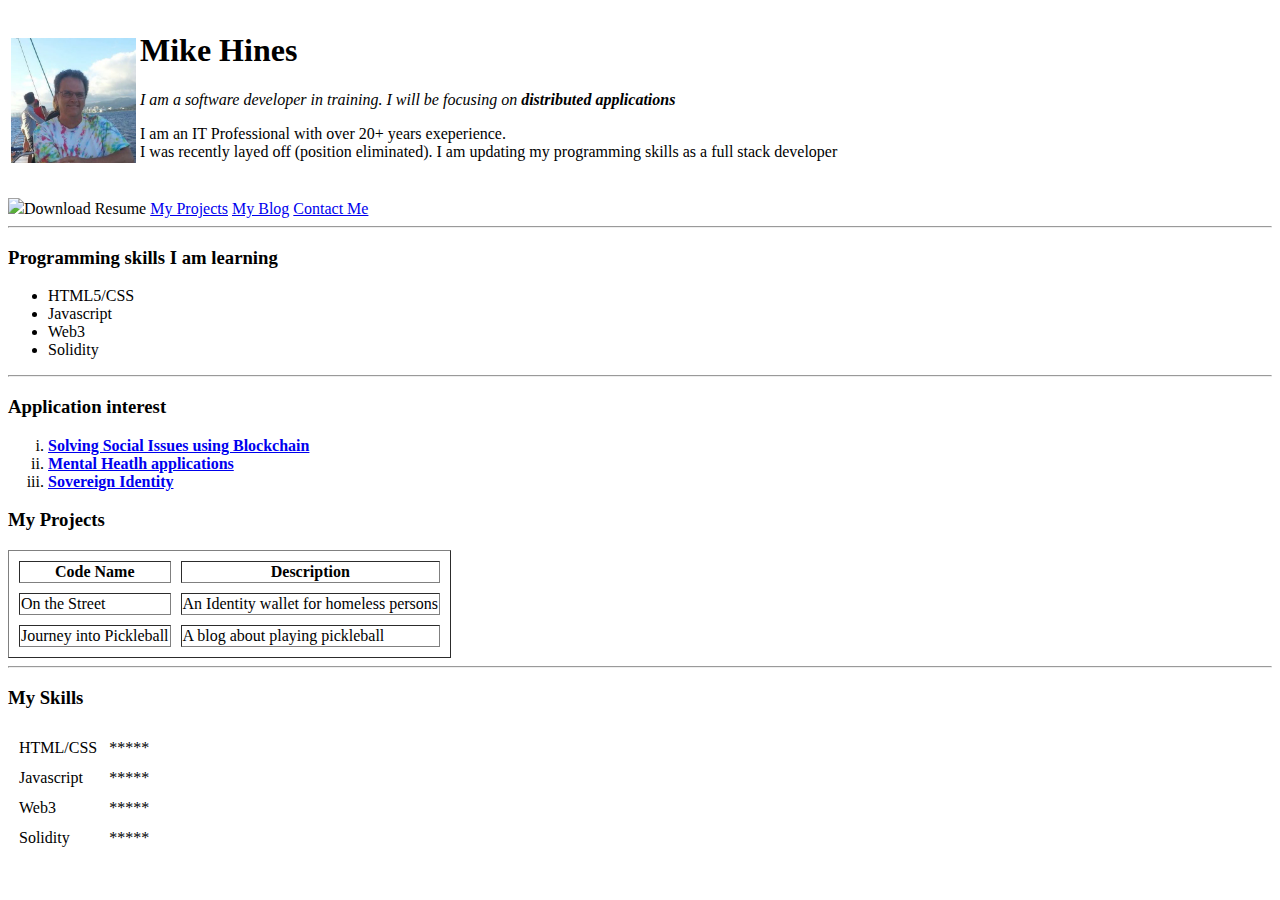
==== index.html @ 6df71526 "added initial cv web site files" ====
<!DOCTYPE html>
<html lang="en" dir="ltr">

<head>
  <meta charset="utf-8">
  <meta name="Mike Hines" content="BCAdventures">
  <title>Mike Hines Personal Site</title>
</head>

<body>
  <table>
    <tr>
      <td><img src="img/MikeHines.jpg" alt="" height=125px width=125px" alt=""></td>
      <td>
        <h1>Mike Hines</h1>
        <p><em>I am a software developer in training. I will be focusing on <strong>distributed applications</strong></em></p>
        <p>I am an IT Professional with over 20+ years exeperience. <br>I was recently layed off (position eliminated). I am updating my programming skills as a full stack developer</p>
        <br>
      </td>
    </tr>
  </table>
  <img src=">

  <a download href=" docs/MikeHinesResume (2).pdf">Download Resume</a>

  <a href="myprojects.html">My Projects</a>

  <a href="blog.html">My Blog</a>

  <a href="contact-me.html">Contact Me</a>
  <hr>
  <h3>Programming skills I am learning</h3>
  <ul>
    <li>HTML5/CSS</li>
    <li>Javascript</li>
    <li>Web3</li>
    <li>Solidity</li>
  </ul>
  <hr>
  <h3>Application interest</h3>
  <ol type='i'>
    <li><strong><a href="https://coincentral.com/how-blockchain-can-help-the-homeless/">Solving Social Issues using Blockchain</a></strong></li>
    <li><strong><a href="https://scholar.google.com/scholar?q=blockchain+mental+health&hl=en&as_sdt=0&as_vis=1&oi=scholart">Mental Heatlh applications</a></strong></li>
    <li><strong><a href="http://www.lifewithalacrity.com/2016/04/the-path-to-self-soverereign-identity.html">Sovereign Identity</a></strong></li>
  </ol>
  <h3>My Projects</h3>
  <table border="1" cellspacing="10">
    <thead>
      <tr>
        <th>Code Name</th>
        <th>Description</th>
      </tr>

    </thead>
    <tbody>
      <tr>
        <td>On the Street</td>
        <td>An Identity wallet for homeless persons</td>
      </tr>
      <tr>
        <td>Journey into Pickleball</td>
        <td>A blog about playing pickleball</td>
      </tr>


    </tbody>

  </table border>
  <hr>
  <h3>My Skills</h3>
  <table  cellspacing="10">
    <tr>
      <td>HTML/CSS</td>
      <td>*****</td>
    </tr>
    <tr>
      <td>Javascript</td>
      <td>*****</td>
    </tr>
    <tr>
      <td>Web3</td>
      <td>*****</td>
    </tr>
    <tr>
      <td>Solidity</td>
      <td>*****</td>
    </tr>
  </table>



</body>

</html>
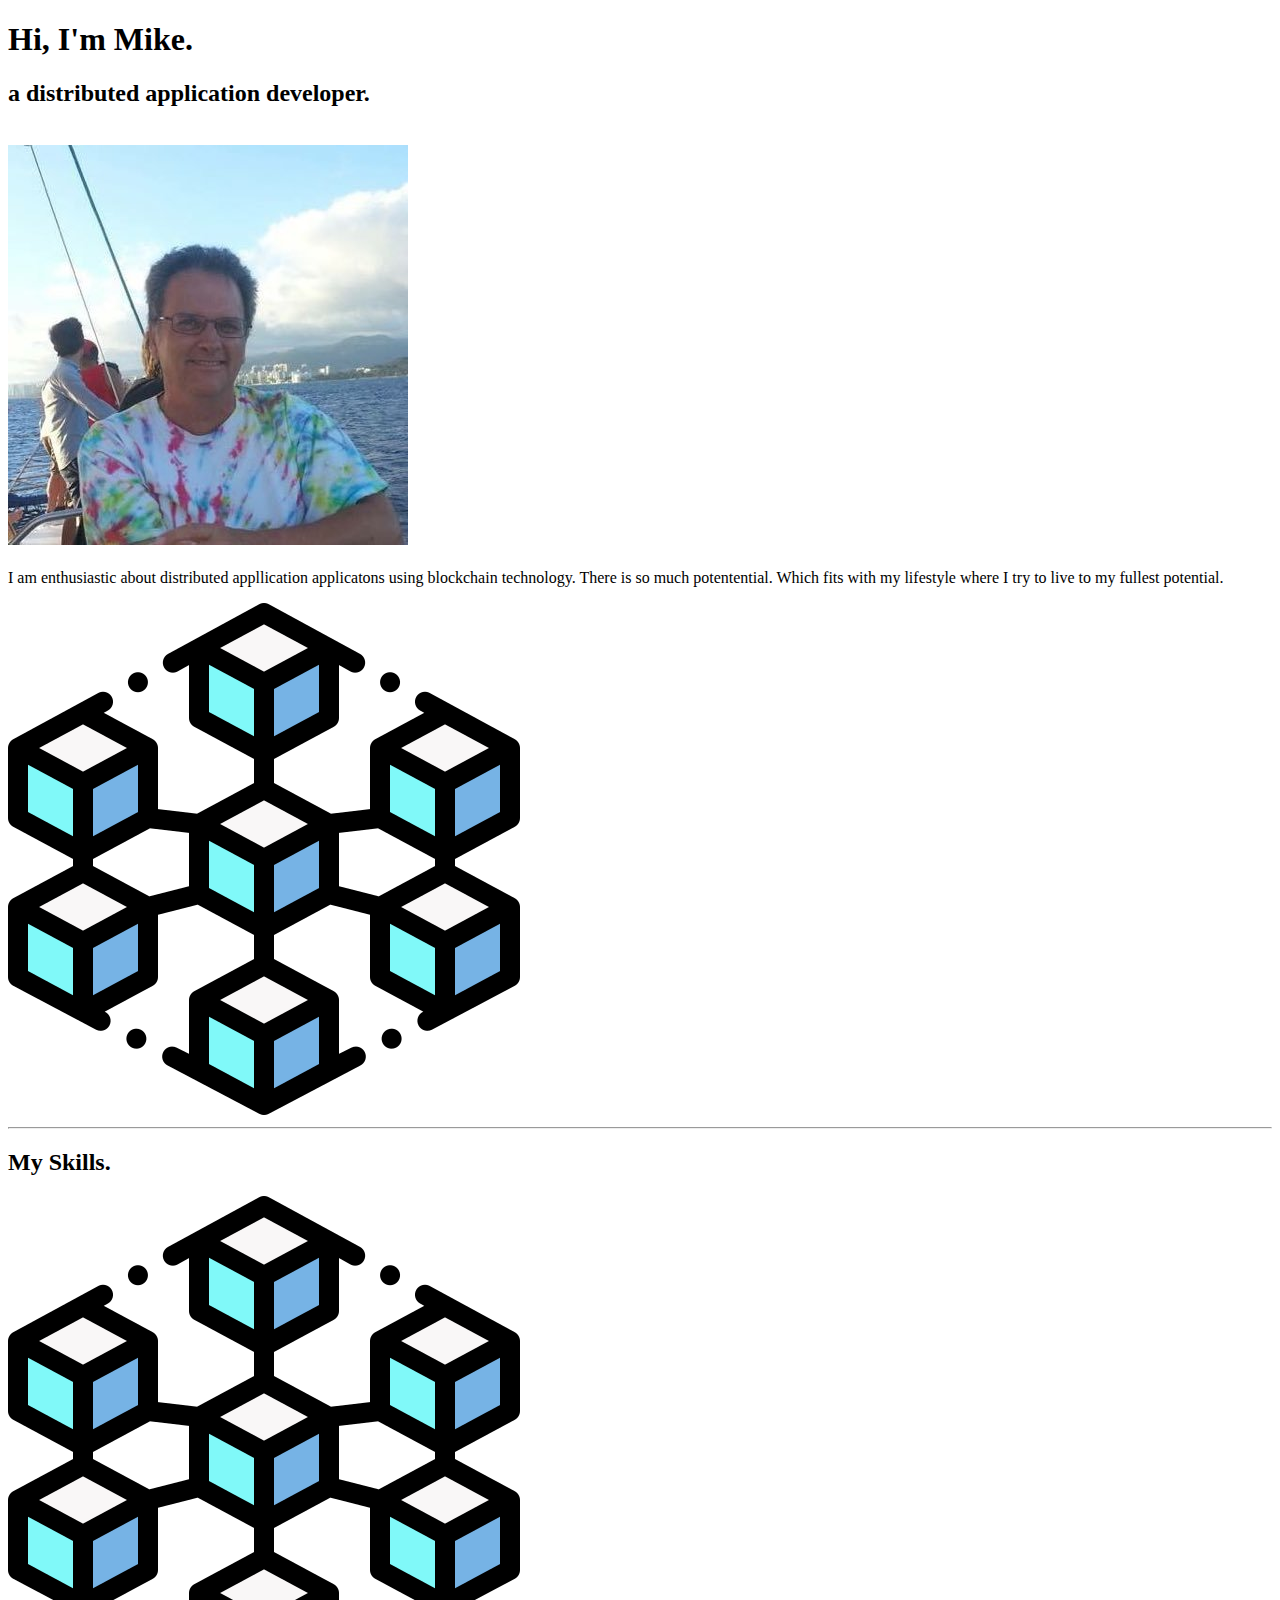
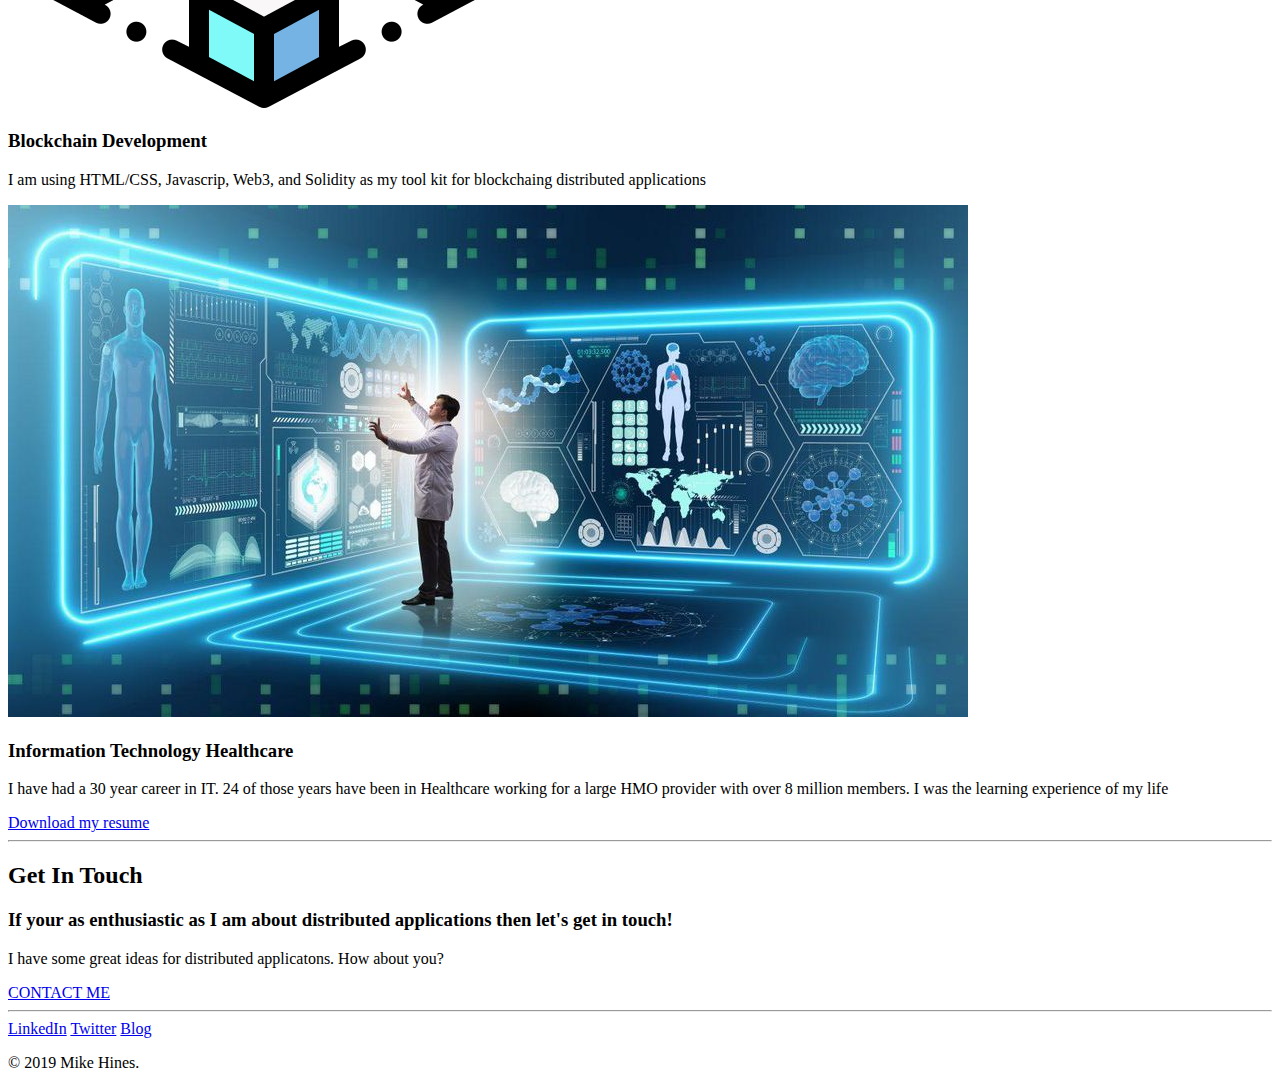
==== commit f44807a4: "updates to all files" ====
--- a/index.html
+++ b/index.html
@@ -3,91 +3,57 @@
 
 <head>
   <meta charset="utf-8">
-  <meta name="Mike Hines" content="BCAdventures">
-  <title>Mike Hines Personal Site</title>
+  <title>Mike Hines</title>
+  <link rel="stylesheet" href="css/style.css">
+  <link rel="icon" href="img/favicon.ico">
+  <link href="https://fonts.googleapis.com/css?family=Merriweather|Montserrat|Sacramento&display=swap" rel="stylesheet">
 </head>
 
 <body>
-  <table>
-    <tr>
-      <td><img src="img/MikeHines.jpg" alt="" height=125px width=125px" alt=""></td>
-      <td>
-        <h1>Mike Hines</h1>
-        <p><em>I am a software developer in training. I will be focusing on <strong>distributed applications</strong></em></p>
-        <p>I am an IT Professional with over 20+ years exeperience. <br>I was recently layed off (position eliminated). I am updating my programming skills as a full stack developer</p>
-        <br>
-      </td>
-    </tr>
-  </table>
-  <img src=">
+  <div class="top-container">
+    <h1>Hi, I'm Mike.</h1>
+    <h2>a distributed application developer.</h2>
+    <img class="dlt" src="img/dlt-02.jpg" alt="">
+  </div>
 
-  <a download href=" docs/MikeHinesResume (2).pdf">Download Resume</a>
+  <div class="middle-container">
+    <div class="profile">
+      <img class="profilepic" src="img/MikeHines.jpg" alt="">
+      <h2></h2>
+      <p>I am enthusiastic about distributed appllication applicatons using blockchain technology. There is so much potentential. Which fits with my lifestyle where I try to live to my fullest potential.</p>
+      <img class="blockchain" src="img/blockchain.png" alt="">
+    </div>
+    <hr>
+    <div class="skills">
+      <h2>My Skills.</h2>
+      <div class="skill-row" alt="">
+        <img class="blockchain-img" src="img/blockchain.png" alt="">
+        <h3>Blockchain Development</h3>
+        <p>I am using HTML/CSS, Javascrip, Web3, and Solidity as my tool kit for blockchaing distributed applications</p>
+      </div>
+      <div class="skill-row">
+        <img class="healthcare-img" src="img/healthcare.jpg" alt="">
+        <h3>Information Technology Healthcare</h3>
+        <p>I have had a 30 year career in IT. 24 of those years have been in Healthcare working for a large HMO provider with over 8 million members. I was the learning experience of my life</p>
+        <a class="resume" download href="docs/MikeHinesResume (1).pdf">Download my resume</a>
+      </div>
+    </div>
+    <hr>
+    <div class="contact-me">
+      <h2>Get In Touch</h2>
+      <h3>If your as enthusiastic as I am about distributed applications then let's get in touch!</h3>
+      <p>I have some great ideas for distributed applicatons. How about you?</p>
+      <a class="btn" href="mailto:hinesworld@gmail.com">CONTACT ME</a>
+    </div>
+  </div>
+  <hr>
 
-  <a href="myprojects.html">My Projects</a>
-
-  <a href="blog.html">My Blog</a>
-
-  <a href="contact-me.html">Contact Me</a>
-  <hr>
-  <h3>Programming skills I am learning</h3>
-  <ul>
-    <li>HTML5/CSS</li>
-    <li>Javascript</li>
-    <li>Web3</li>
-    <li>Solidity</li>
-  </ul>
-  <hr>
-  <h3>Application interest</h3>
-  <ol type='i'>
-    <li><strong><a href="https://coincentral.com/how-blockchain-can-help-the-homeless/">Solving Social Issues using Blockchain</a></strong></li>
-    <li><strong><a href="https://scholar.google.com/scholar?q=blockchain+mental+health&hl=en&as_sdt=0&as_vis=1&oi=scholart">Mental Heatlh applications</a></strong></li>
-    <li><strong><a href="http://www.lifewithalacrity.com/2016/04/the-path-to-self-soverereign-identity.html">Sovereign Identity</a></strong></li>
-  </ol>
-  <h3>My Projects</h3>
-  <table border="1" cellspacing="10">
-    <thead>
-      <tr>
-        <th>Code Name</th>
-        <th>Description</th>
-      </tr>
-
-    </thead>
-    <tbody>
-      <tr>
-        <td>On the Street</td>
-        <td>An Identity wallet for homeless persons</td>
-      </tr>
-      <tr>
-        <td>Journey into Pickleball</td>
-        <td>A blog about playing pickleball</td>
-      </tr>
-
-
-    </tbody>
-
-  </table border>
-  <hr>
-  <h3>My Skills</h3>
-  <table  cellspacing="10">
-    <tr>
-      <td>HTML/CSS</td>
-      <td>*****</td>
-    </tr>
-    <tr>
-      <td>Javascript</td>
-      <td>*****</td>
-    </tr>
-    <tr>
-      <td>Web3</td>
-      <td>*****</td>
-    </tr>
-    <tr>
-      <td>Solidity</td>
-      <td>*****</td>
-    </tr>
-  </table>
-
-
+  <div class="bottom-container">
+    <a class="footer-link" href="https://www.linkedin.com/">LinkedIn</a>
+    <a class="footer-link" href="https://twitter.com/">Twitter</a>
+    <a class="footer-link" href="blog.html">Blog</a>
+    <p class="copyright">© 2019 Mike Hines.</p>
+  </div>
 
 </body>
 
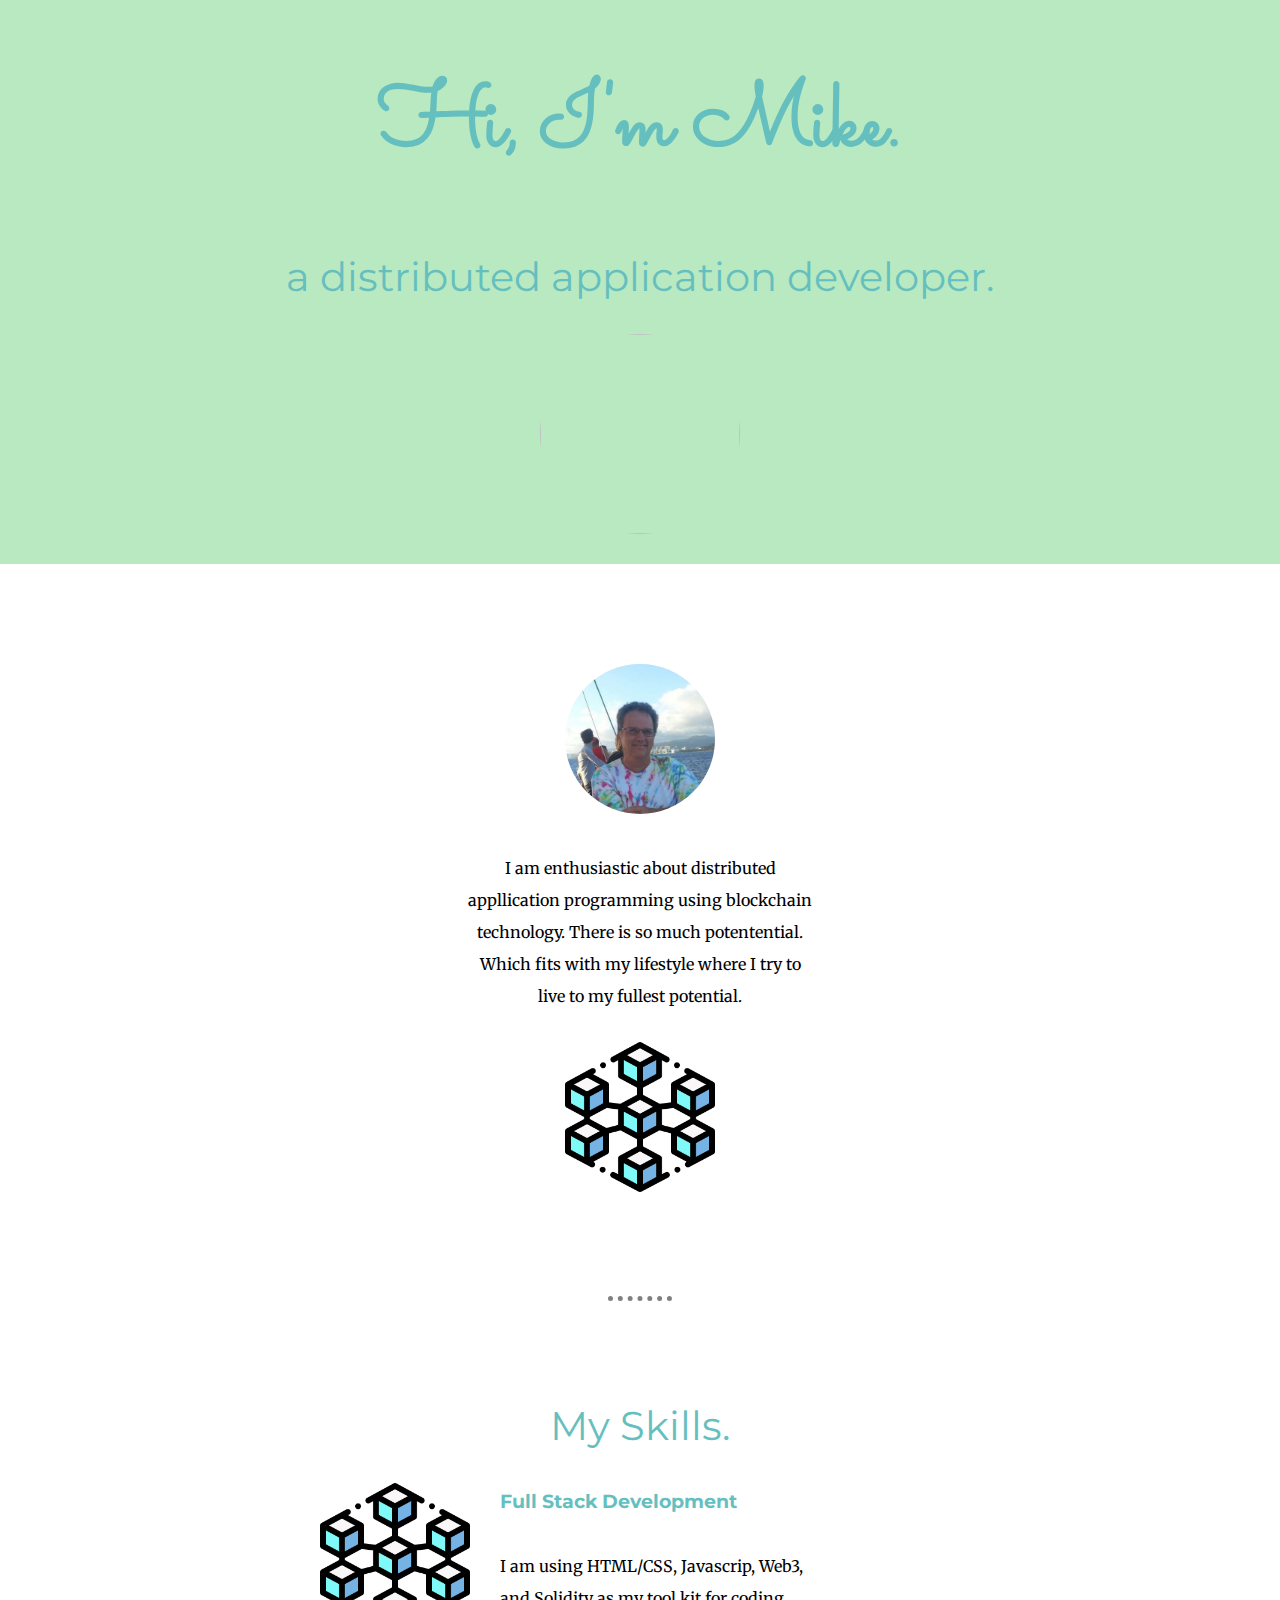
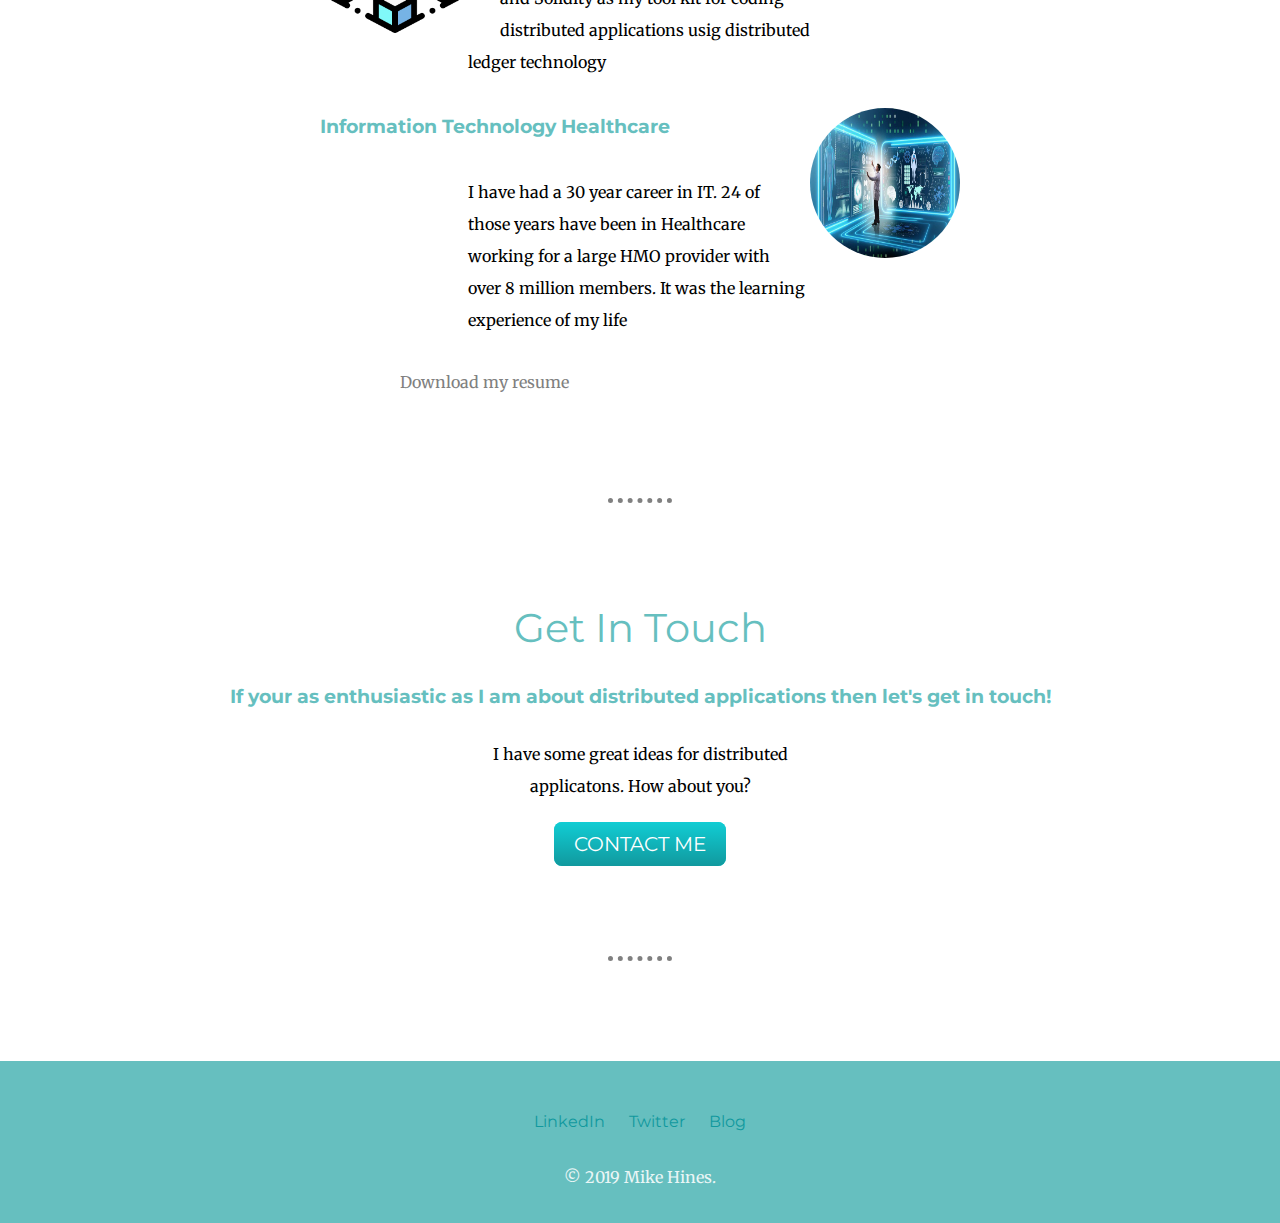
==== commit dae0554b: "fixed some text issues" ====
--- a/index.html
+++ b/index.html
@@ -20,7 +20,7 @@
     <div class="profile">
       <img class="profilepic" src="img/MikeHines.jpg" alt="">
       <h2></h2>
-      <p>I am enthusiastic about distributed appllication applicatons using blockchain technology. There is so much potentential. Which fits with my lifestyle where I try to live to my fullest potential.</p>
+      <p>I am enthusiastic about distributed appllication programming using blockchain technology. There is so much potentential. Which fits with my lifestyle where I try to live to my fullest potential.</p>
       <img class="blockchain" src="img/blockchain.png" alt="">
     </div>
     <hr>
@@ -28,13 +28,13 @@
       <h2>My Skills.</h2>
       <div class="skill-row" alt="">
         <img class="blockchain-img" src="img/blockchain.png" alt="">
-        <h3>Blockchain Development</h3>
-        <p>I am using HTML/CSS, Javascrip, Web3, and Solidity as my tool kit for blockchaing distributed applications</p>
+        <h3>Full Stack Development</h3>
+        <p>I am using HTML/CSS, Javascrip, Web3, and Solidity as my tool kit for coding distributed applications usig distributed ledger technology</p>
       </div>
       <div class="skill-row">
         <img class="healthcare-img" src="img/healthcare.jpg" alt="">
         <h3>Information Technology Healthcare</h3>
-        <p>I have had a 30 year career in IT. 24 of those years have been in Healthcare working for a large HMO provider with over 8 million members. I was the learning experience of my life</p>
+        <p>I have had a 30 year career in IT. 24 of those years have been in Healthcare working for a large HMO provider with over 8 million members. It was the learning experience of my life</p>
         <a class="resume" download href="docs/MikeHinesResume (1).pdf">Download my resume</a>
       </div>
     </div>
--- a/css/style.css
+++ b/css/style.css
@@ -0,0 +1,182 @@
+
+
+body {
+  margin: 0;
+  text-align: center;
+  font-family: 'Merriweather', serif;
+
+
+
+}
+
+h1 {
+  margin-top: 0;
+  font-family: 'Sacramento', cursive;
+  font-size: 90px;
+  padding-top: 60px;
+  color: #66BFBF;
+
+}
+h2 {
+    font-family: 'Montserrat', sans-serif;
+    font-size: 2.5rem;
+    color: #66BFBF;
+    font-weight: normal;
+
+
+}
+h3 {
+    font-family: 'Montserrat', sans-serif;
+    color: #66BFBF;
+}
+
+hr {
+  border-style: dotted none none;
+  border-color: grey;
+  border-width: 5px;
+  width: 5%;
+  margin: 100px auto 100px auto;
+}
+ p {
+   line-height: 2;
+   width: 345px;
+   margin: 30px auto;
+ }
+/*******************  class modifiers *******************/
+.top-container {
+  position: relative;
+  background-color: #b8e9c0;
+  margin-top: 0;
+  background-image: url("img/green-watercolor-free-vector-texture.jpg");
+}
+.middle-container {
+  margin: 100px auto 100px auto;
+}
+.bottom-container {
+
+}
+.top-cloud {
+  position: absolute;
+  left: 730px;
+  top: 20px;
+
+}
+
+.bottom-cloud {
+  position: absolute;
+  left: 160px;
+}
+
+.profilepic {
+  border-radius: 100%;
+  height: 150px;
+  width: 150px;
+}
+
+.blogpic {
+  border-radius: 100%;
+  height: 150px;
+  width: 150px;
+  margin-top: 30px;
+}
+.blogtop {
+  background-color: #b8e9c0;
+  margin-bottom: 30px:
+}
+.blockchain {
+  width: 150px;
+  height: 150px;
+
+}
+
+.skill-row {
+  width: 50%;
+  margin: auto;
+  text-align: left;
+  line-height: 2;
+}
+
+.dlt {
+  height: 200px;
+  width: 200px;
+  margin-bottom: 30px;
+  border-radius: 100%;
+}
+
+.blockchain-img {
+  height: 150px;
+  width: 150px;
+  float:left;
+  margin-right: 30px;
+}
+
+.healthcare-img {
+  height: 150px;
+  width: 150px;
+  float:right;
+  border-radius: 100%;
+  margin-left: 30px;
+
+}
+
+.btn {
+  background: #11cdd4;
+  background-image: -webkit-linear-gradient(top, #11cdd4, #11999e);
+  background-image: -moz-linear-gradient(top, #11cdd4, #11999e);
+  background-image: -ms-linear-gradient(top, #11cdd4, #11999e);
+  background-image: -o-linear-gradient(top, #11cdd4, #11999e);
+  background-image: linear-gradient(to bottom, #11cdd4, #11999e);
+  -webkit-border-radius: 8;
+  -moz-border-radius: 8;
+  border-radius: 8px;
+  font-family: 'Montserrat', sans-serif;
+  color: #ffffff;
+  font-size: 20px;
+  padding: 10px 20px 10px 20px;
+  text-decoration: none;
+  margin: 50px auto;
+}
+
+.btn:hover {
+  background: #30ec3b;
+  background-image: -webkit-linear-gradient(top, #30ec3b, #2bc48d);
+  background-image: -moz-linear-gradient(top, #30ec3b, #2bc48d);
+  background-image: -ms-linear-gradient(top, #30ec3b, #2bc48d);
+  background-image: -o-linear-gradient(top, #30ec3b, #2bc48d);
+  background-image: linear-gradient(to bottom, #30ec3b, #2bc48d);
+  text-decoration: none;
+}
+
+.bottom-container {
+    background-color: #66BFBF;
+    margin: 60px auto 20 auto;
+    height: 2em;
+    padding: 50px 0 80px;
+
+
+}
+.footer-link {
+  font-family: 'Montserrat', sans-serif;
+  color: #11999E;
+  text-decoration: none;
+  margin: 20px 10px;
+}
+.copyright {
+  color: #EAF6F6;
+}
+
+.resume {
+  text-decoration: none;
+  color: grey;
+  margin-left: 80px;
+}
+
+.logentry {
+  font-family: helvetica;
+  text-align: left;
+  margin: 0 auto 0 30px;
+}
+
+.blogPage {
+  background-color: #f2f4f6;
+}
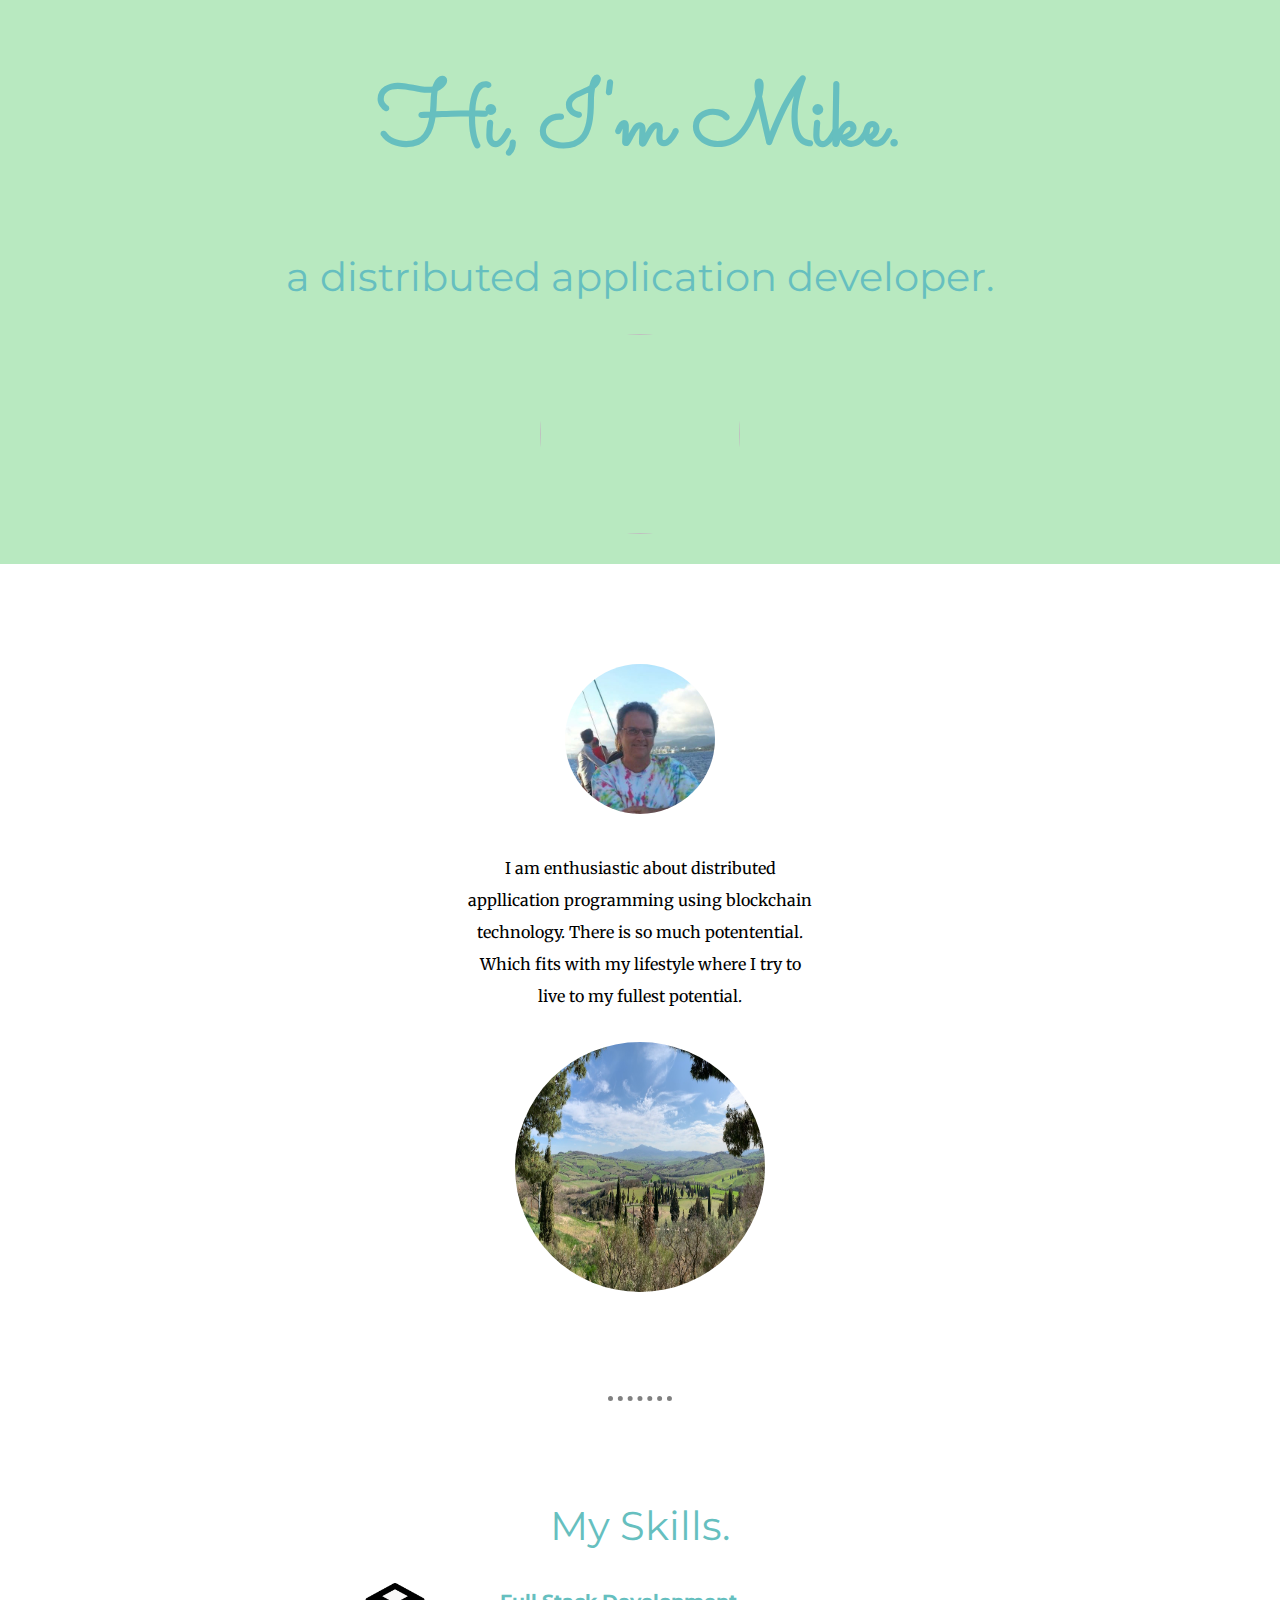
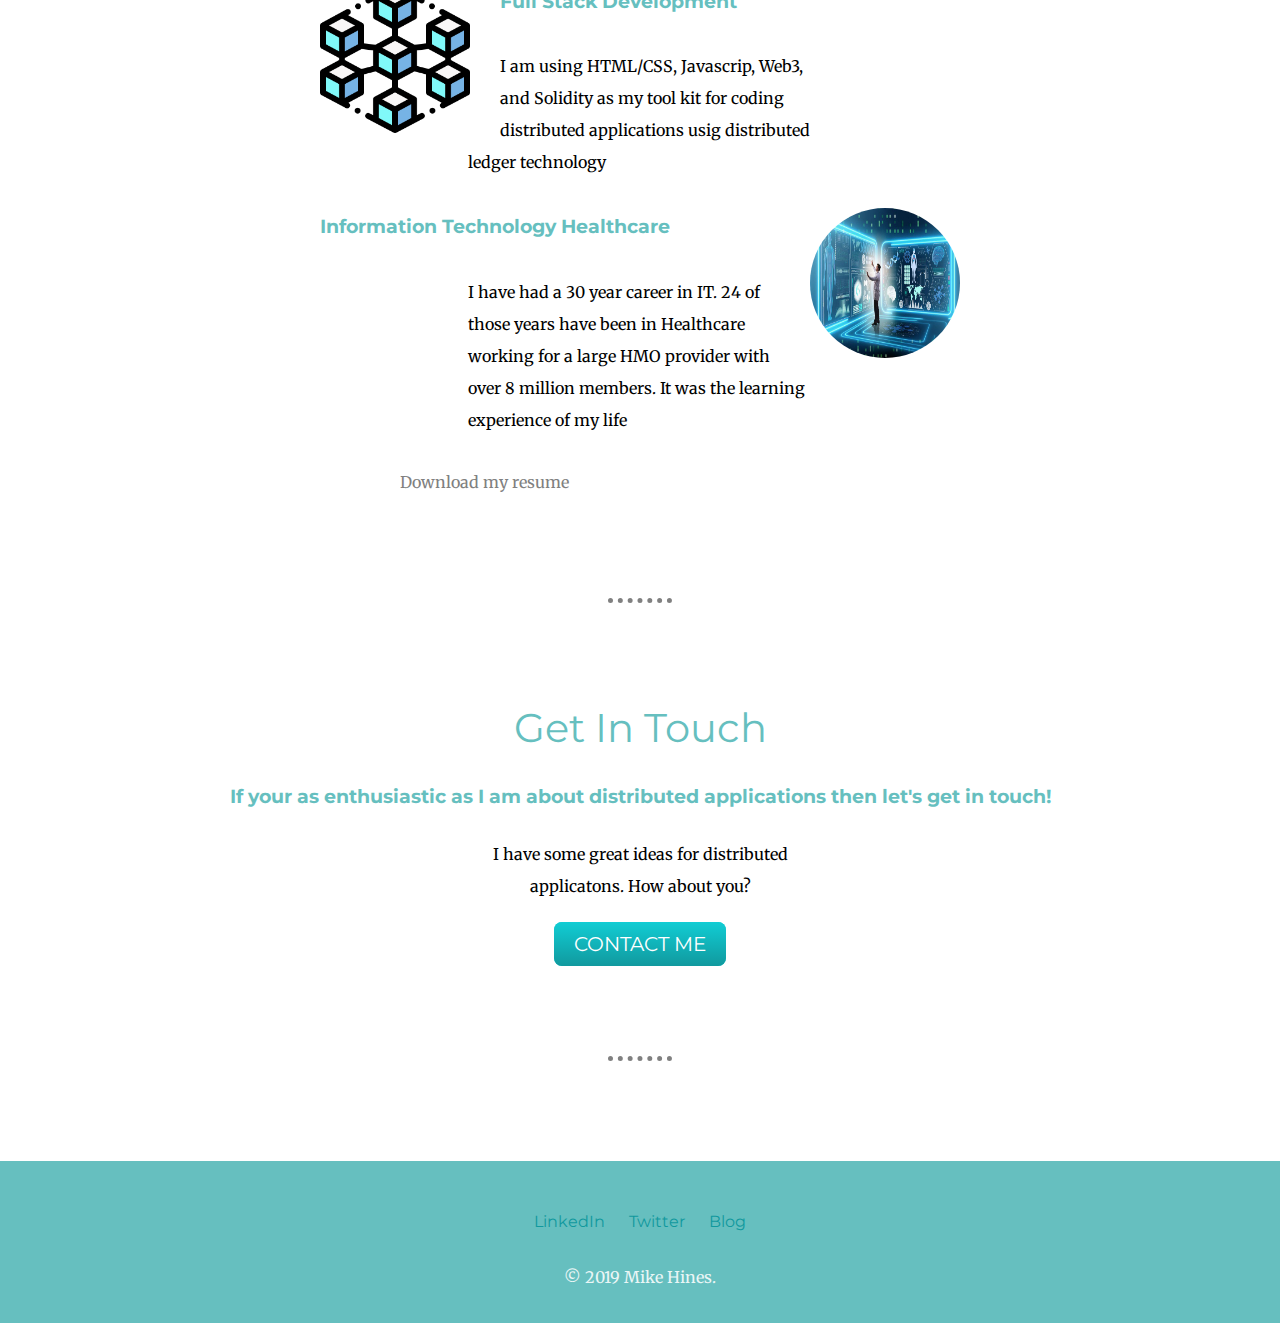
==== commit ed6ef6b9: "Cosmetic changes" ====
--- a/index.html
+++ b/index.html
@@ -21,7 +21,7 @@
       <img class="profilepic" src="img/MikeHines.jpg" alt="">
       <h2></h2>
       <p>I am enthusiastic about distributed appllication programming using blockchain technology. There is so much potentential. Which fits with my lifestyle where I try to live to my fullest potential.</p>
-      <img class="blockchain" src="img/blockchain.png" alt="">
+      <img class="mountain" src="img/mtAmiato.jpg" alt="">
     </div>
     <hr>
     <div class="skills">
@@ -49,8 +49,8 @@
   <hr>
 
   <div class="bottom-container">
-    <a class="footer-link" href="https://www.linkedin.com/">LinkedIn</a>
-    <a class="footer-link" href="https://twitter.com/">Twitter</a>
+    <a class="footer-link" href="https://www.linkedin.com/in/mike-hines-437b4/">LinkedIn</a>
+    <a class="footer-link" href="https://twitter.com/Peak_a_Boo">Twitter</a>
     <a class="footer-link" href="blog.html">Blog</a>
     <p class="copyright">© 2019 Mike Hines.</p>
   </div>
--- a/css/style.css
+++ b/css/style.css
@@ -83,9 +83,10 @@
   background-color: #b8e9c0;
   margin-bottom: 30px:
 }
-.blockchain {
-  width: 150px;
-  height: 150px;
+.mountain {
+  width: 250px;
+  height: 250px;
+  border-radius: 100%;
 
 }
 
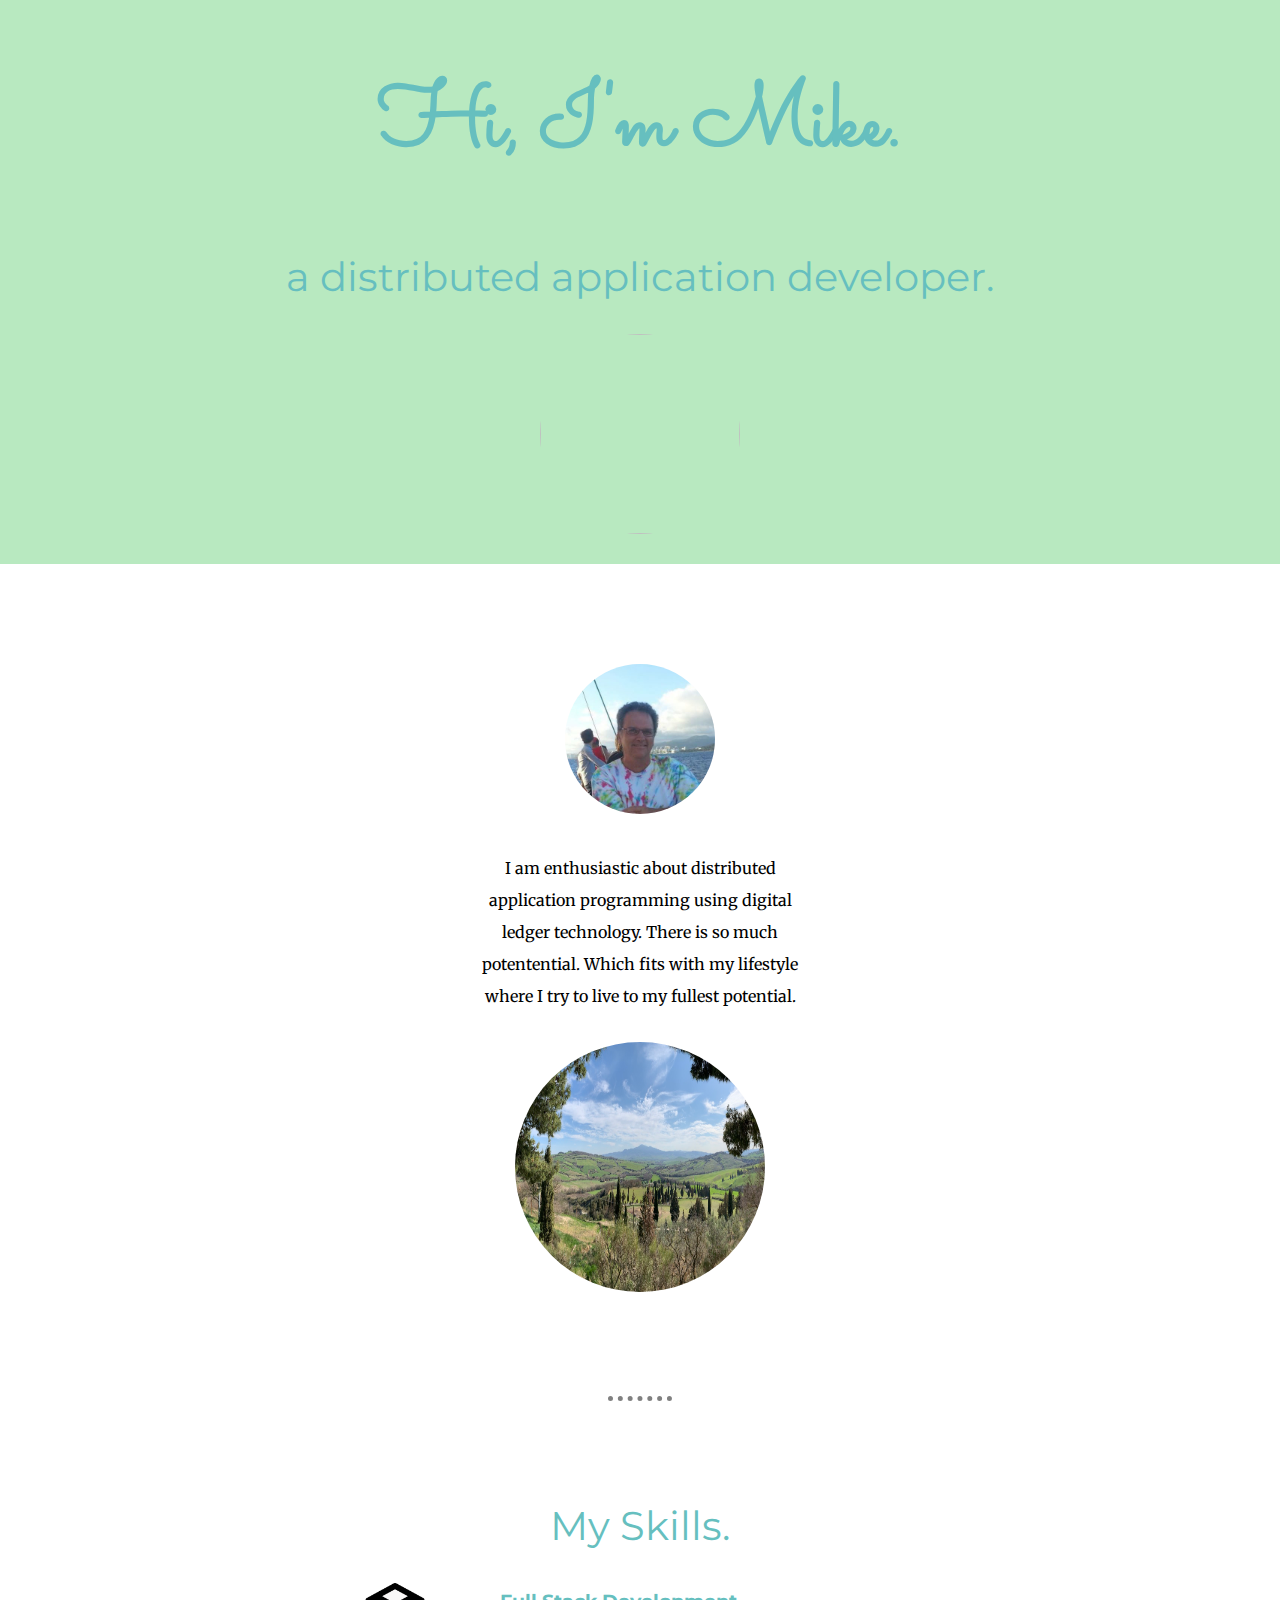
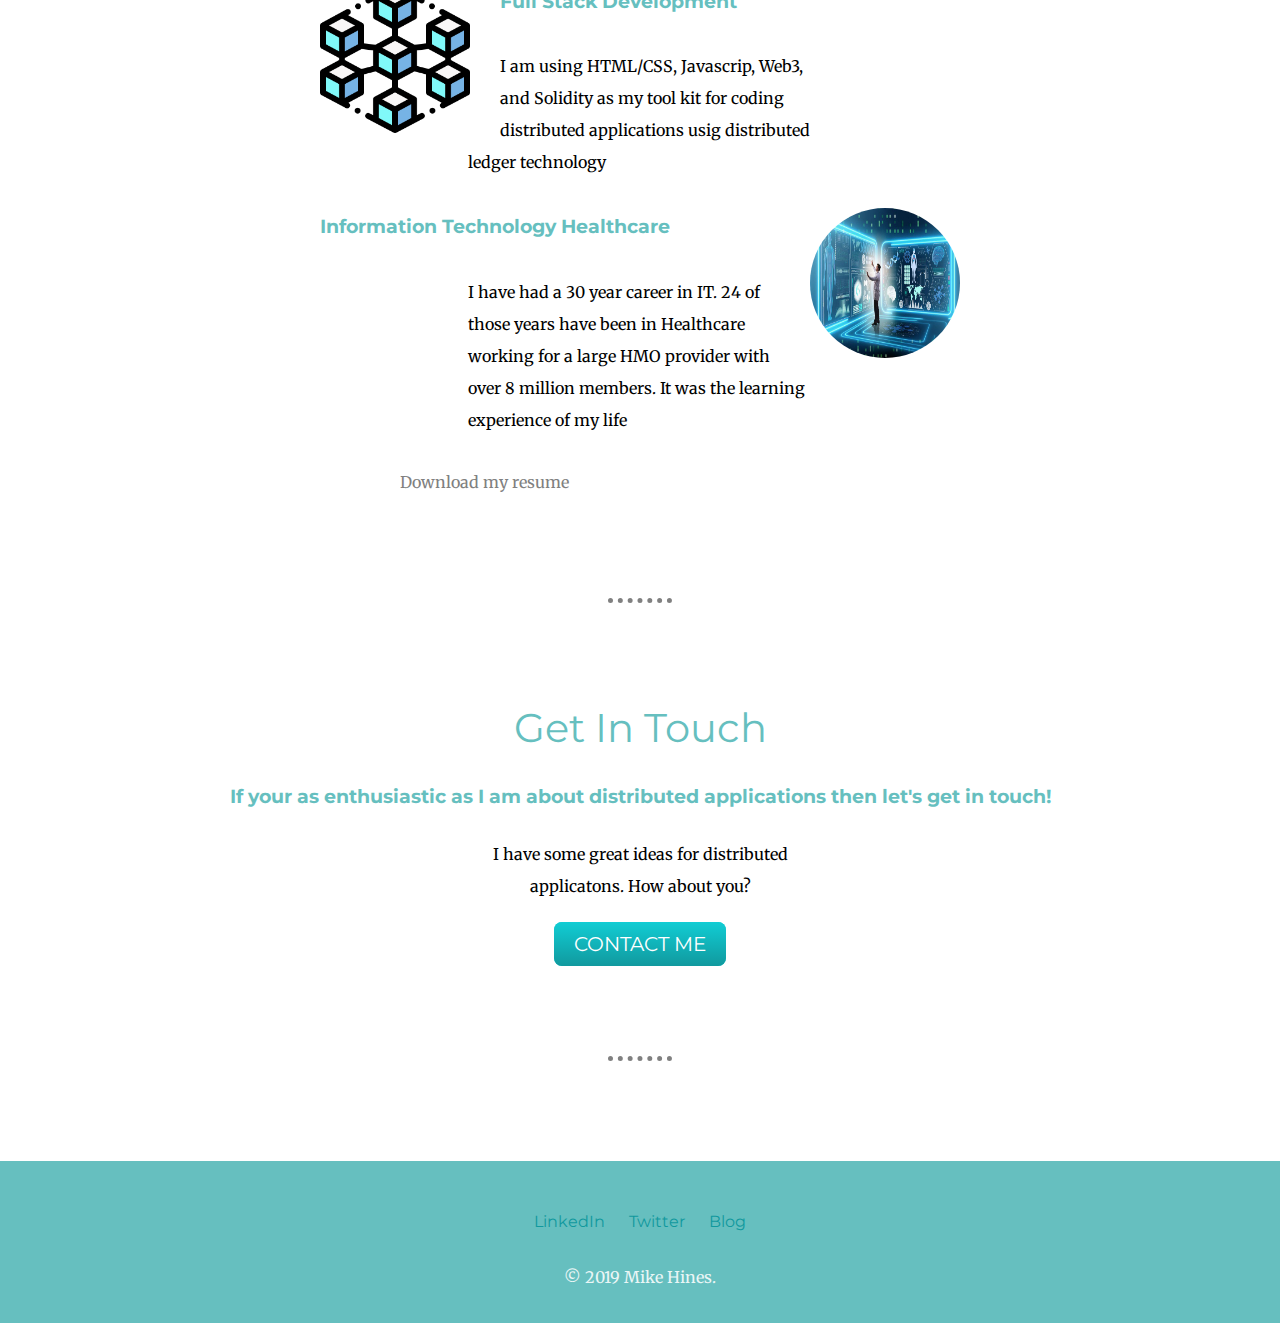
==== commit 8bfc4b2f: "Add files via upload" ====
--- a/index.html
+++ b/index.html
@@ -20,7 +20,7 @@
     <div class="profile">
       <img class="profilepic" src="img/MikeHines.jpg" alt="">
       <h2></h2>
-      <p>I am enthusiastic about distributed appllication programming using blockchain technology. There is so much potentential. Which fits with my lifestyle where I try to live to my fullest potential.</p>
+      <p>I am enthusiastic about distributed application programming using digital ledger technology. There is so much potentential. Which fits with my lifestyle where I try to live to my fullest potential.</p>
       <img class="mountain" src="img/mtAmiato.jpg" alt="">
     </div>
     <hr>
--- a/css/style.css
+++ b/css/style.css
@@ -42,6 +42,27 @@
    width: 345px;
    margin: 30px auto;
  }
+
+ table {
+   table-layout: auto;
+   border-style: solid;
+   border-color: green;
+
+ }
+
+ td {
+   border-style: double;
+
+
+   text overflow: ellipsis;
+
+ }
+
+caption {
+  color: green;
+  font-family: 'subscript' serif;
+  text-align: left;
+}
 /*******************  class modifiers *******************/
 .top-container {
   position: relative;
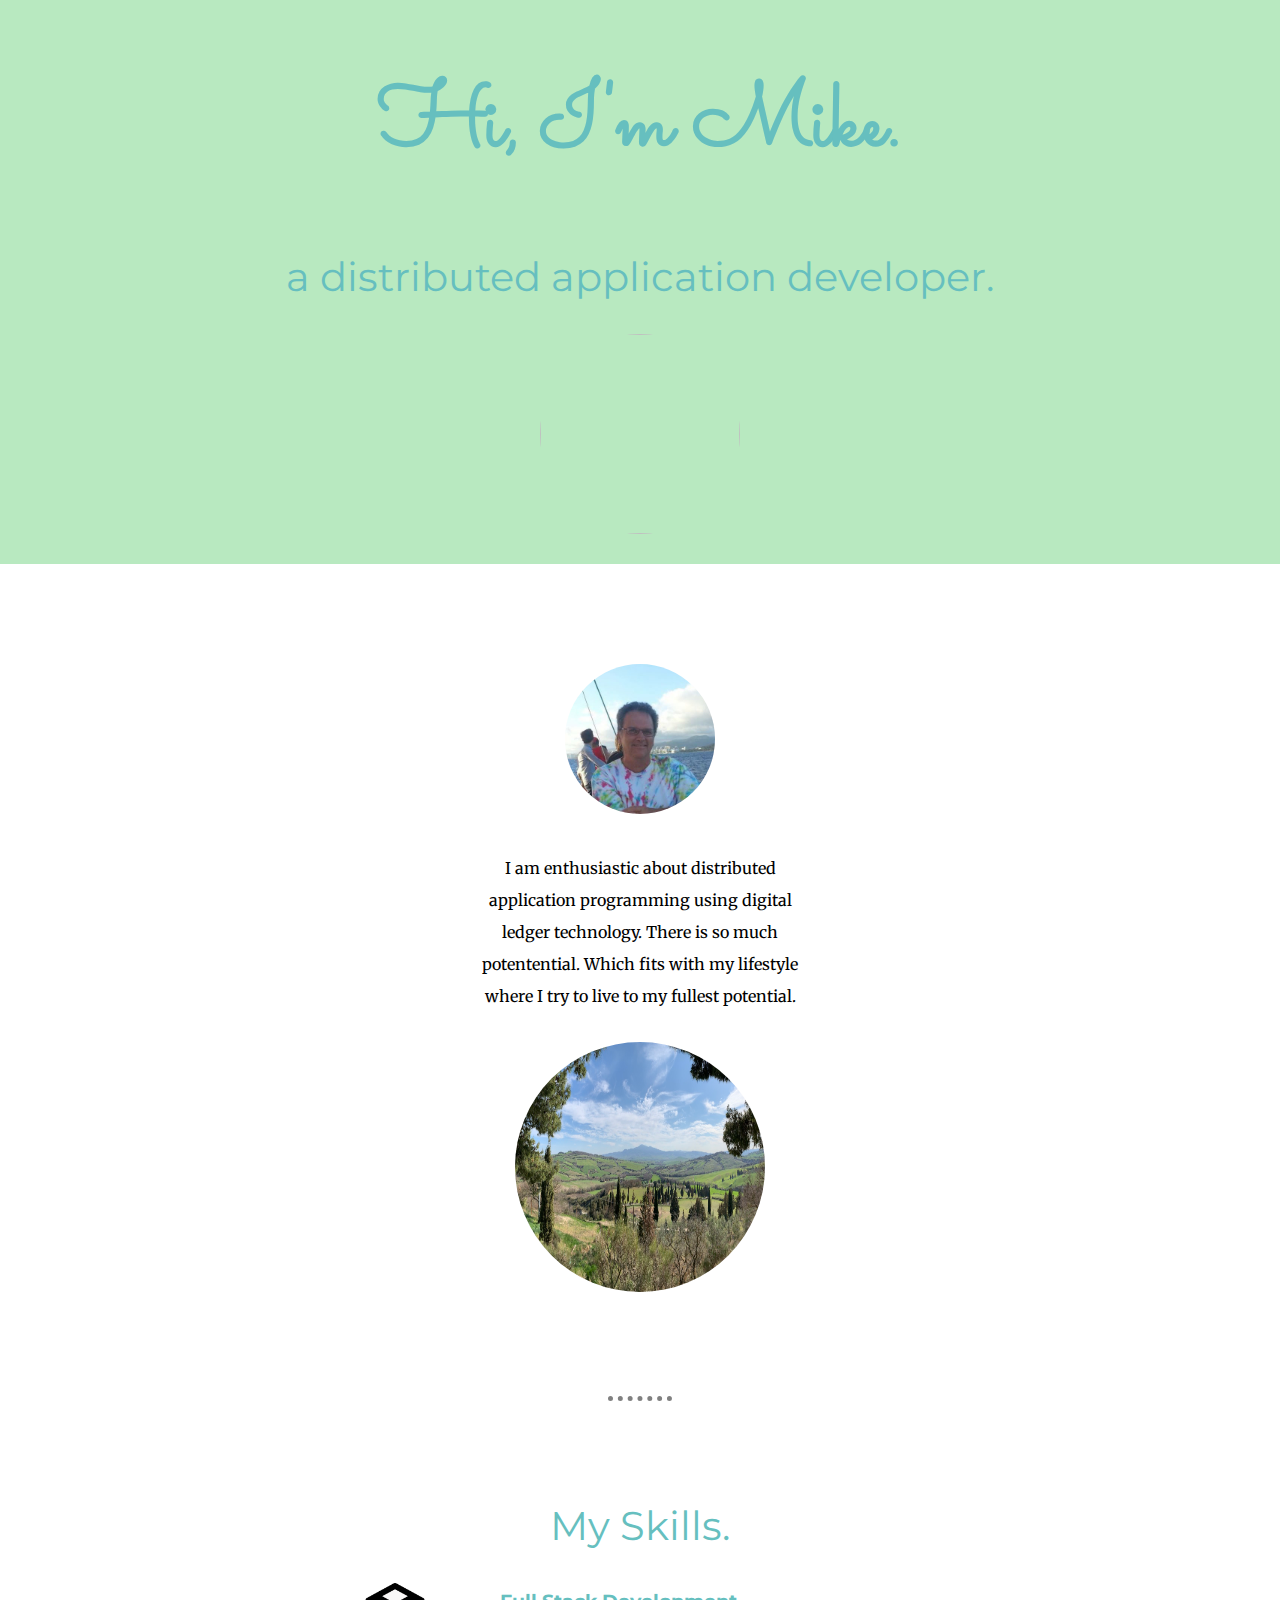
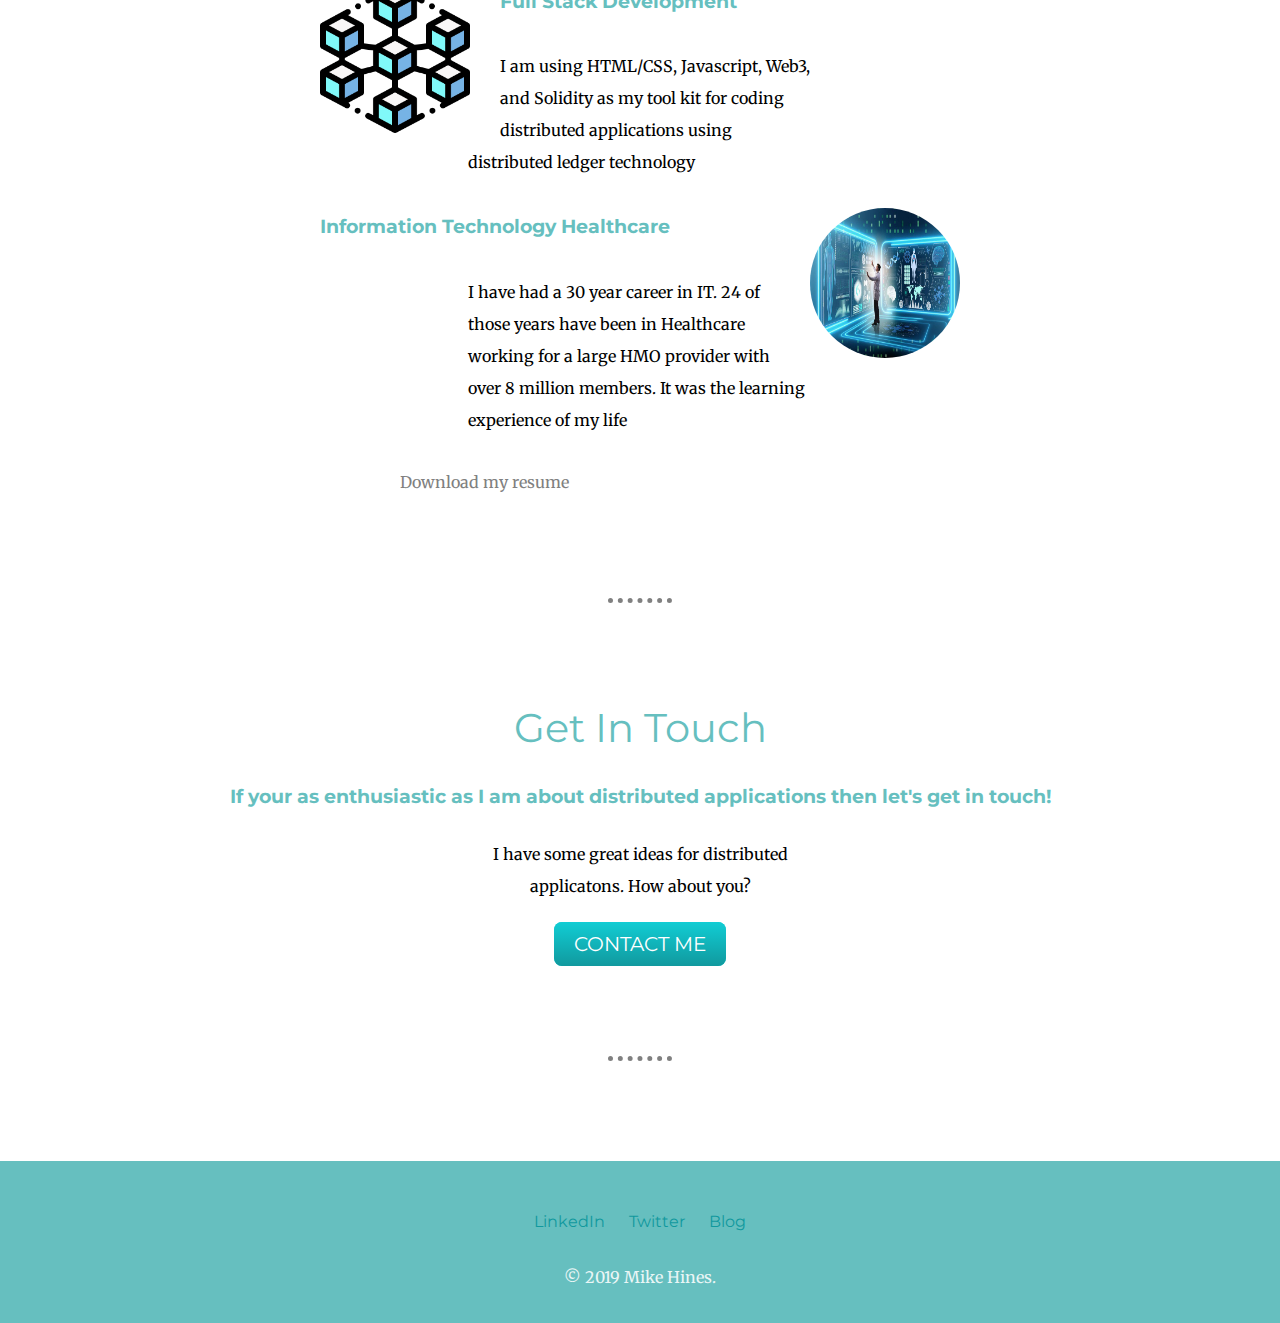
==== commit 3eb09263: "Add files via upload" ====
--- a/index.html
+++ b/index.html
@@ -29,7 +29,7 @@
       <div class="skill-row" alt="">
         <img class="blockchain-img" src="img/blockchain.png" alt="">
         <h3>Full Stack Development</h3>
-        <p>I am using HTML/CSS, Javascrip, Web3, and Solidity as my tool kit for coding distributed applications usig distributed ledger technology</p>
+        <p>I am using HTML/CSS, Javascript, Web3, and Solidity as my tool kit for coding distributed applications using distributed ledger technology</p>
       </div>
       <div class="skill-row">
         <img class="healthcare-img" src="img/healthcare.jpg" alt="">
